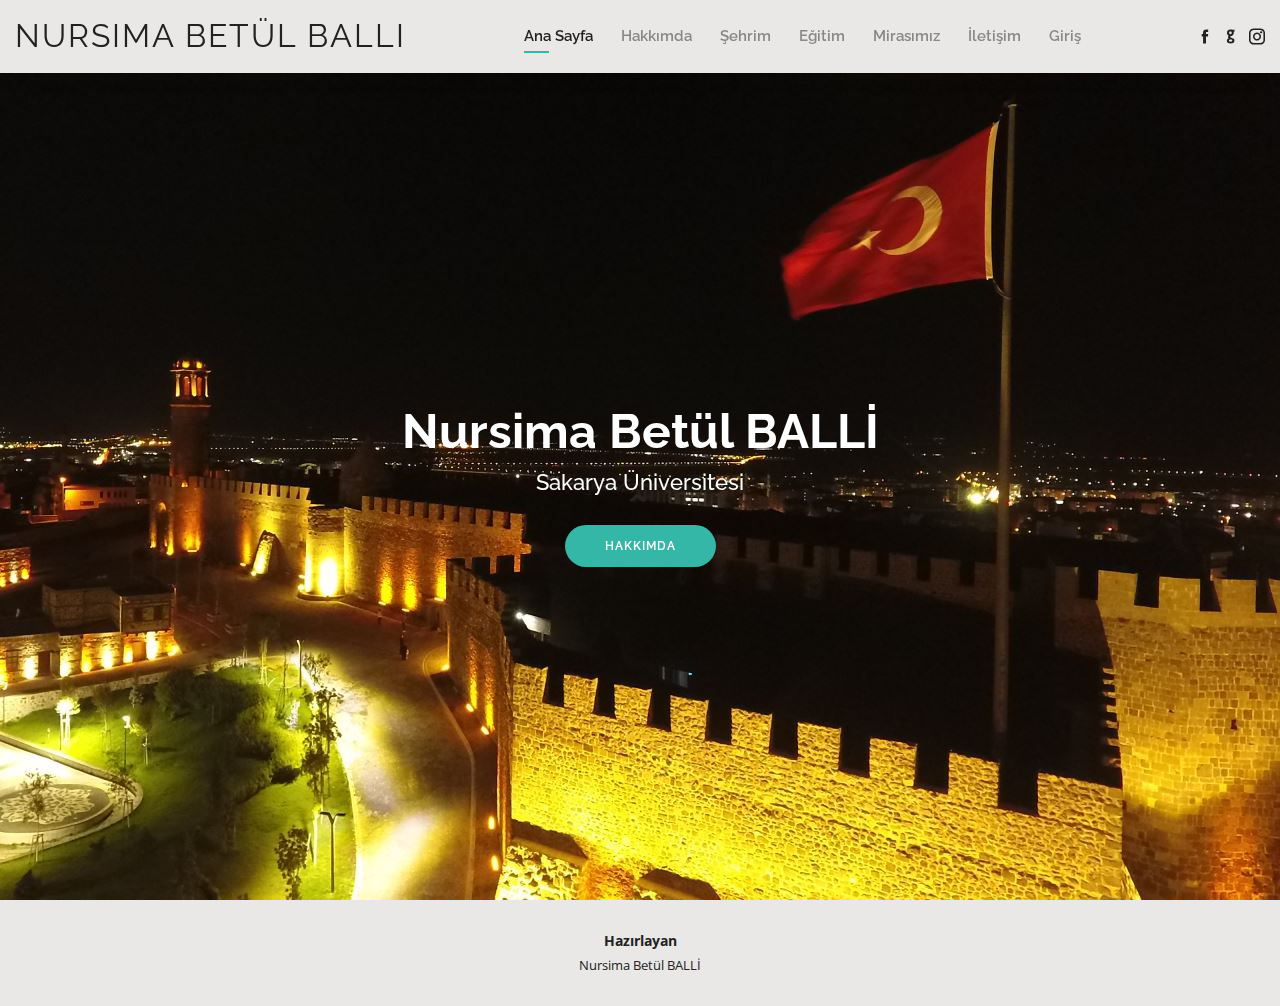
==== index.html @ e6009b27 "Add files via upload" ====
<!DOCTYPE html>
<html lang="en">

<head>
  <meta charset="utf-8">
  <meta content="width=device-width, initial-scale=1.0" name="viewport">

  <title>Nursima Betül Balli</title>
  <meta content="" name="description">
  <meta content="" name="keywords">




  <!-- Google Fonts -->
  <link href="https://fonts.googleapis.com/css?family=Open+Sans:300,300i,400,400i,600,600i,700,700i|Raleway:300,300i,400,400i,500,500i,600,600i,700,700i|Poppins:300,300i,400,400i,500,500i,600,600i,700,700i" rel="stylesheet">

  <!-- Vendor CSS Files -->
  <link href="vendor/bootstrap/css/bootstrap.min.css" rel="stylesheet">
  <link href="vendor/icofont/icofont.min.css" rel="stylesheet">
  <link href="vendor/owl.carousel/owl.carousel.min.css" rel="stylesheet">
  <link href="vendor/boxicons/css/boxicons.min.css" rel="stylesheet">
  <link href="vendor/venobox/venobox.css" rel="stylesheet">
  <link href="vendor/aos/aos.css" rel="stylesheet">

  <!-- Template Main CSS File -->
  <link href="css/style.css" rel="stylesheet">

</head>

<body>

  <!-- ======= Header ======= -->
  <header id="header" class="fixed-top">
    <div class="container-fluid d-flex justify-content-between align-items-center">

      <h1 class="logo"><a href="index.html">Nursima Betül Balli</a></h1>
      

      <nav class="nav-menu d-none d-lg-block">
        <ul>
          <li class="active"><a href="index.html">Ana Sayfa</a></li>
          <li><a href="#">Hakkımda</a></li>
          <li><a href="#">Şehrim</a></li>
          <li><a href="#">Eğitim</a></li>
          <li><a href="#">Mirasımız</a></li>
          <li><a href="#">İletişim </a></li>
          <li><a href="#">Giriş</a></li>
        </ul>
      </nav><!-- menu -->

      <div class="header-social-links">
    
        <a href="https://www.facebook.com/" class="facebook"><i class="icofont-facebook"></i></a>
        <a href="https://github.com/nursimaballi" class="github"><i class="icofont-github"></i></a>
        <a href="https://www.instagram.com/" class="instagram"> <i class="icofont-instagram"></i> </a>
        
      </div>

    </div>

  </header><!--  Header sonu -->

  
  <section id="hero" class="d-flex align-items-center">
    <div class="container d-flex flex-column align-items-center" data-aos="zoom-in" data-aos-delay="100">
      <h1 style="color: white;">Nursima Betül BALLİ</h1>
      <h2 style="color: white;">Sakarya Üniversitesi</h2>
      <a href="#" class="btn-about">Hakkımda</a>
    </div>
  </section>

  <!-- ======= Footer ======= -->
  <footer id="footer">
    <div class="container">
      <div class="copyright"> <strong><span>Hazırlayan</span></strong>
      </div>
      <div class="credits">
       Nursima Betül BALLİ</a>
      </div>
    </div>
  </footer><!--   Footer sonu -->

  <div id="preloader"></div>
  <a href="#" class="back-to-top"><i class="bx bx-up-arrow-alt"></i></a>

  <!-- Vendor JS -->
  <script src="vendor/jquery/jquery.min.js"></script>
  <script src="vendor/bootstrap/js/bootstrap.bundle.min.js"></script>
  <script src="vendor/jquery.easing/jquery.easing.min.js"></script>
  <script src="vendor/php-email-form/validate.js"></script>
  <script src="vendor/waypoints/jquery.waypoints.min.js"></script>
  <script src="vendor/counterup/counterup.min.js"></script>
  <script src="vendor/owl.carousel/owl.carousel.min.js"></script>
  <script src="vendor/isotope-layout/isotope.pkgd.min.js"></script>
  <script src="vendor/venobox/venobox.min.js"></script>
  <script src="vendor/aos/aos.js"></script>

  <!-- Template Main JS -->
  <script src="js/main.js"></script>

</body>

</html>
---- vendor/venobox/venobox.css ----
/* ------ venobox.css --------*/
.vbox-overlay *, .vbox-overlay *:before, .vbox-overlay *:after{
    -webkit-backface-visibility: hidden;
    -webkit-box-sizing:border-box;
    -moz-box-sizing:border-box;
    box-sizing:border-box;
}
.vbox-overlay * { 
    -webkit-backface-visibility: visible;
    backface-visibility: visible;
}
.vbox-overlay{
    display: -webkit-flex;
    display: flex;
    -webkit-flex-direction: column;
    flex-direction: column;
    -webkit-justify-content: center;
    justify-content: center;
    -webkit-align-items: center;
    align-items: center;
    position: fixed;
    left: 0;
    top: 0;
    bottom: 0;
    right: 0;
    z-index: 999999;
}

/* ----- navigation ----- */
.vbox-title{
    width: 100%;
    height: 40px;
    float: left;
    text-align: center;
    line-height: 28px;
    font-size: 12px;
    padding: 6px 50px;
    overflow: hidden;
    position: fixed;
    display: none;
    left: 0;
    z-index: 89;
}
.vbox-close{
    cursor: pointer;
    position: fixed;
    top: -1px;
    right: 0;
    width: 50px;
    height: 40px;
    padding: 6px;
    display: block;
    background-position:10px center;
    overflow: hidden;
    font-size: 24px;
    line-height: 1;
    text-align: center;
    z-index: 99;
}
.vbox-left{
    cursor: pointer;
    position: fixed;
    left: 0;
    height: 40px;
    overflow: hidden;
    line-height: 28px;
    font-size: 12px;
    z-index: 99;
    display: flex;
    align-items:center;
}
.vbox-num{
    display: inline-block;
    margin: 6px 0 6px 15px;
}
/* ----- Social share ----- */
.vbox-share{
    line-height: 28px;
    font-size: 12px;
    overflow: hidden;
    position: fixed;
    left: 0;
    z-index: 98;
    display: flex;
    align-items:center;
    justify-content: center;
    width: 100%;
    text-align: center;
}
.vbox-share svg{
    max-height: 28px;
    width: 28px;
    z-index: 10;
    margin-left: 12px;
    margin-top: 6px;
    margin-bottom: 6px;
    vertical-align: middle;
}


/* ----- navigation ARROWS ----- */
.vbox-next, .vbox-prev{
    position: fixed;
    top: 50%;
    margin-top: -15px;
    overflow: hidden;
    cursor: pointer;
    display: block;
    width: 45px;
    height: 45px;
    z-index: 99;
}
.vbox-next span, .vbox-prev span{
    position: relative;
    width: 20px;
    height: 20px;
    border: 2px solid transparent;
    border-top-color: #B6B6B6;
    border-right-color: #B6B6B6;
    text-indent: -100px;
    position: absolute;
    top: 8px;
    display: block;
}
.vbox-prev{
    left: 15px;
}
.vbox-next{
    right: 15px;
}
.vbox-prev span{
    left: 10px;
    -ms-transform: rotate(-135deg);
    -webkit-transform: rotate(-135deg);
    transform: rotate(-135deg);
}
.vbox-next span{
    -ms-transform: rotate(45deg);
    -webkit-transform: rotate(45deg);
    transform: rotate(45deg);
    right: 10px;
}
/* ------- inline window ------ */
.vbox-inline{
    width: 420px;
    height: 315px;
    height: 70vh;
    padding: 10px;
    background: #fff;
    margin: 0 auto;
    overflow: auto;
    text-align: left;
}
/* ------- Video & iFrames window ------ */
.venoframe{
    max-width: 100%;
    width: 100%;
    border: none;
    width: 100%;
    height: 260px;
    height: 70vh;
}
.venoframe.vbvid{
    height: 260px;
}
@media (min-width: 768px) {
    .venoframe, .vbox-inline{
        width: 90%;
        height: 360px;
        height: 70vh;
    }
    .venoframe.vbvid{
        width: 640px;
        height: 360px;
    }
}
@media (min-width: 992px) {
    .venoframe, .vbox-inline{
        max-width: 1200px;
        width: 80%;
        height: 540px;
        height: 70vh;
    }
    .venoframe.vbvid{
        width: 960px;
        height: 540px;
    }
}
/* 
Please do NOT edit this part! 
or at least read this note: http://i.imgur.com/7C0ws9e.gif
*/
.vbox-open{
    overflow: hidden;
}
.vbox-container{
    position: absolute;
    left: 0;
    right: 0;
    top: 0;
    bottom: 0;
    overflow-x: hidden;
    overflow-y: scroll;
    overflow-scrolling: touch;
    -webkit-overflow-scrolling: touch;
    z-index: 20;
    max-height: 100%;

}

.vbox-content{
    text-align: center;
    float: left;
    width: 100%;
    position: relative;
    overflow: hidden;
    padding: 20px 4%;
}
.vbox-container img{
    max-width: 100%;
    height: auto;
}
.vbox-figlio{
    box-shadow: 0 0 12px rgba(0,0,0,0.19), 0 6px 6px rgba(0,0,0,0.23);
    max-width: 100%;
    text-align: initial;
}
img.vbox-figlio{
    -webkit-user-select: none;
-khtml-user-select: none;
-moz-user-select: none;
-o-user-select: none;
user-select: none;
}
.vbox-content.swipe-left{
    margin-left: -200px !important;
}
.vbox-content.swipe-right{
    margin-left: 200px !important;
}
.vbox-animated{
    webkit-transition: margin 300ms ease-out;
    transition: margin 300ms ease-out;
}

/* ---------- preloader ----------
 * SPINKIT 
 * http://tobiasahlin.com/spinkit/
-------------------------------- */
.sk-double-bounce,.sk-rotating-plane{width:40px;height:40px;margin:40px auto}.sk-rotating-plane{background-color:#333;-webkit-animation:sk-rotatePlane 1.2s infinite ease-in-out;animation:sk-rotatePlane 1.2s infinite ease-in-out}@-webkit-keyframes sk-rotatePlane{0%{-webkit-transform:perspective(120px) rotateX(0) rotateY(0);transform:perspective(120px) rotateX(0) rotateY(0)}50%{-webkit-transform:perspective(120px) rotateX(-180.1deg) rotateY(0);transform:perspective(120px) rotateX(-180.1deg) rotateY(0)}100%{-webkit-transform:perspective(120px) rotateX(-180deg) rotateY(-179.9deg);transform:perspective(120px) rotateX(-180deg) rotateY(-179.9deg)}}@keyframes sk-rotatePlane{0%{-webkit-transform:perspective(120px) rotateX(0) rotateY(0);transform:perspective(120px) rotateX(0) rotateY(0)}50%{-webkit-transform:perspective(120px) rotateX(-180.1deg) rotateY(0);transform:perspective(120px) rotateX(-180.1deg) rotateY(0)}100%{-webkit-transform:perspective(120px) rotateX(-180deg) rotateY(-179.9deg);transform:perspective(120px) rotateX(-180deg) rotateY(-179.9deg)}}.sk-double-bounce{position:relative}.sk-double-bounce .sk-child{width:100%;height:100%;border-radius:50%;background-color:#333;opacity:.6;position:absolute;top:0;left:0;-webkit-animation:sk-doubleBounce 2s infinite ease-in-out;animation:sk-doubleBounce 2s infinite ease-in-out}.sk-chasing-dots .sk-child,.sk-spinner-pulse,.sk-three-bounce .sk-child{background-color:#333;border-radius:100%}.sk-double-bounce .sk-double-bounce2{-webkit-animation-delay:-1s;animation-delay:-1s}@-webkit-keyframes sk-doubleBounce{0%,100%{-webkit-transform:scale(0);transform:scale(0)}50%{-webkit-transform:scale(1);transform:scale(1)}}@keyframes sk-doubleBounce{0%,100%{-webkit-transform:scale(0);transform:scale(0)}50%{-webkit-transform:scale(1);transform:scale(1)}}.sk-wave{margin:40px auto;width:50px;height:40px;text-align:center;font-size:10px}.sk-wave .sk-rect{background-color:#333;height:100%;width:6px;display:inline-block;-webkit-animation:sk-waveStretchDelay 1.2s infinite ease-in-out;animation:sk-waveStretchDelay 1.2s infinite ease-in-out}.sk-wave .sk-rect1{-webkit-animation-delay:-1.2s;animation-delay:-1.2s}.sk-wave .sk-rect2{-webkit-animation-delay:-1.1s;animation-delay:-1.1s}.sk-wave .sk-rect3{-webkit-animation-delay:-1s;animation-delay:-1s}.sk-wave .sk-rect4{-webkit-animation-delay:-.9s;animation-delay:-.9s}.sk-wave .sk-rect5{-webkit-animation-delay:-.8s;animation-delay:-.8s}@-webkit-keyframes sk-waveStretchDelay{0%,100%,40%{-webkit-transform:scaleY(.4);transform:scaleY(.4)}20%{-webkit-transform:scaleY(1);transform:scaleY(1)}}@keyframes sk-waveStretchDelay{0%,100%,40%{-webkit-transform:scaleY(.4);transform:scaleY(.4)}20%{-webkit-transform:scaleY(1);transform:scaleY(1)}}.sk-wandering-cubes{margin:40px auto;width:40px;height:40px;position:relative}.sk-wandering-cubes .sk-cube{background-color:#333;width:10px;height:10px;position:absolute;top:0;left:0;-webkit-animation:sk-wanderingCube 1.8s ease-in-out -1.8s infinite both;animation:sk-wanderingCube 1.8s ease-in-out -1.8s infinite both}.sk-chasing-dots,.sk-spinner-pulse{width:40px;height:40px;margin:40px auto}.sk-wandering-cubes .sk-cube2{-webkit-animation-delay:-.9s;animation-delay:-.9s}@-webkit-keyframes sk-wanderingCube{0%{-webkit-transform:rotate(0);transform:rotate(0)}25%{-webkit-transform:translateX(30px) rotate(-90deg) scale(.5);transform:translateX(30px) rotate(-90deg) scale(.5)}50%{-webkit-transform:translateX(30px) translateY(30px) rotate(-179deg);transform:translateX(30px) translateY(30px) rotate(-179deg)}50.1%{-webkit-transform:translateX(30px) translateY(30px) rotate(-180deg);transform:translateX(30px) translateY(30px) rotate(-180deg)}75%{-webkit-transform:translateX(0) translateY(30px) rotate(-270deg) scale(.5);transform:translateX(0) translateY(30px) rotate(-270deg) scale(.5)}100%{-webkit-transform:rotate(-360deg);transform:rotate(-360deg)}}@keyframes sk-wanderingCube{0%{-webkit-transform:rotate(0);transform:rotate(0)}25%{-webkit-transform:translateX(30px) rotate(-90deg) scale(.5);transform:translateX(30px) rotate(-90deg) scale(.5)}50%{-webkit-transform:translateX(30px) translateY(30px) rotate(-179deg);transform:translateX(30px) translateY(30px) rotate(-179deg)}50.1%{-webkit-transform:translateX(30px) translateY(30px) rotate(-180deg);transform:translateX(30px) translateY(30px) rotate(-180deg)}75%{-webkit-transform:translateX(0) translateY(30px) rotate(-270deg) scale(.5);transform:translateX(0) translateY(30px) rotate(-270deg) scale(.5)}100%{-webkit-transform:rotate(-360deg);transform:rotate(-360deg)}}.sk-spinner-pulse{-webkit-animation:sk-pulseScaleOut 1s infinite ease-in-out;animation:sk-pulseScaleOut 1s infinite ease-in-out}@-webkit-keyframes sk-pulseScaleOut{0%{-webkit-transform:scale(0);transform:scale(0)}100%{-webkit-transform:scale(1);transform:scale(1);opacity:0}}@keyframes sk-pulseScaleOut{0%{-webkit-transform:scale(0);transform:scale(0)}100%{-webkit-transform:scale(1);transform:scale(1);opacity:0}}.sk-chasing-dots{position:relative;text-align:center;-webkit-animation:sk-chasingDotsRotate 2s infinite linear;animation:sk-chasingDotsRotate 2s infinite linear}.sk-chasing-dots .sk-child{width:60%;height:60%;display:inline-block;position:absolute;top:0;-webkit-animation:sk-chasingDotsBounce 2s infinite ease-in-out;animation:sk-chasingDotsBounce 2s infinite ease-in-out}.sk-chasing-dots .sk-dot2{top:auto;bottom:0;-webkit-animation-delay:-1s;animation-delay:-1s}@-webkit-keyframes sk-chasingDotsRotate{100%{-webkit-transform:rotate(360deg);transform:rotate(360deg)}}@keyframes sk-chasingDotsRotate{100%{-webkit-transform:rotate(360deg);transform:rotate(360deg)}}@-webkit-keyframes sk-chasingDotsBounce{0%,100%{-webkit-transform:scale(0);transform:scale(0)}50%{-webkit-transform:scale(1);transform:scale(1)}}@keyframes sk-chasingDotsBounce{0%,100%{-webkit-transform:scale(0);transform:scale(0)}50%{-webkit-transform:scale(1);transform:scale(1)}}.sk-three-bounce{margin:40px auto;width:80px;text-align:center}.sk-three-bounce .sk-child{width:20px;height:20px;display:inline-block;-webkit-animation:sk-three-bounce 1.4s ease-in-out 0s infinite both;animation:sk-three-bounce 1.4s ease-in-out 0s infinite both}.sk-circle .sk-child:before,.sk-fading-circle .sk-circle:before{display:block;border-radius:100%;content:'';background-color:#333}.sk-three-bounce .sk-bounce1{-webkit-animation-delay:-.32s;animation-delay:-.32s}.sk-three-bounce .sk-bounce2{-webkit-animation-delay:-.16s;animation-delay:-.16s}@-webkit-keyframes sk-three-bounce{0%,100%,80%{-webkit-transform:scale(0);transform:scale(0)}40%{-webkit-transform:scale(1);transform:scale(1)}}@keyframes sk-three-bounce{0%,100%,80%{-webkit-transform:scale(0);transform:scale(0)}40%{-webkit-transform:scale(1);transform:scale(1)}}.sk-circle{margin:40px auto;width:40px;height:40px;position:relative}.sk-circle .sk-child{width:100%;height:100%;position:absolute;left:0;top:0}.sk-circle .sk-child:before{margin:0 auto;width:15%;height:15%;-webkit-animation:sk-circleBounceDelay 1.2s infinite ease-in-out both;animation:sk-circleBounceDelay 1.2s infinite ease-in-out both}.sk-circle .sk-circle2{-webkit-transform:rotate(30deg);-ms-transform:rotate(30deg);transform:rotate(30deg)}.sk-circle .sk-circle3{-webkit-transform:rotate(60deg);-ms-transform:rotate(60deg);transform:rotate(60deg)}.sk-circle .sk-circle4{-webkit-transform:rotate(90deg);-ms-transform:rotate(90deg);transform:rotate(90deg)}.sk-circle .sk-circle5{-webkit-transform:rotate(120deg);-ms-transform:rotate(120deg);transform:rotate(120deg)}.sk-circle .sk-circle6{-webkit-transform:rotate(150deg);-ms-transform:rotate(150deg);transform:rotate(150deg)}.sk-circle .sk-circle7{-webkit-transform:rotate(180deg);-ms-transform:rotate(180deg);transform:rotate(180deg)}.sk-circle .sk-circle8{-webkit-transform:rotate(210deg);-ms-transform:rotate(210deg);transform:rotate(210deg)}.sk-circle .sk-circle9{-webkit-transform:rotate(240deg);-ms-transform:rotate(240deg);transform:rotate(240deg)}.sk-circle .sk-circle10{-webkit-transform:rotate(270deg);-ms-transform:rotate(270deg);transform:rotate(270deg)}.sk-circle .sk-circle11{-webkit-transform:rotate(300deg);-ms-transform:rotate(300deg);transform:rotate(300deg)}.sk-circle .sk-circle12{-webkit-transform:rotate(330deg);-ms-transform:rotate(330deg);transform:rotate(330deg)}.sk-circle .sk-circle2:before{-webkit-animation-delay:-1.1s;animation-delay:-1.1s}.sk-circle .sk-circle3:before{-webkit-animation-delay:-1s;animation-delay:-1s}.sk-circle .sk-circle4:before{-webkit-animation-delay:-.9s;animation-delay:-.9s}.sk-circle .sk-circle5:before{-webkit-animation-delay:-.8s;animation-delay:-.8s}.sk-circle .sk-circle6:before{-webkit-animation-delay:-.7s;animation-delay:-.7s}.sk-circle .sk-circle7:before{-webkit-animation-delay:-.6s;animation-delay:-.6s}.sk-circle .sk-circle8:before{-webkit-animation-delay:-.5s;animation-delay:-.5s}.sk-circle .sk-circle9:before{-webkit-animation-delay:-.4s;animation-delay:-.4s}.sk-circle .sk-circle10:before{-webkit-animation-delay:-.3s;animation-delay:-.3s}.sk-circle .sk-circle11:before{-webkit-animation-delay:-.2s;animation-delay:-.2s}.sk-circle .sk-circle12:before{-webkit-animation-delay:-.1s;animation-delay:-.1s}@-webkit-keyframes sk-circleBounceDelay{0%,100%,80%{-webkit-transform:scale(0);transform:scale(0)}40%{-webkit-transform:scale(1);transform:scale(1)}}@keyframes sk-circleBounceDelay{0%,100%,80%{-webkit-transform:scale(0);transform:scale(0)}40%{-webkit-transform:scale(1);transform:scale(1)}}.sk-cube-grid{width:40px;height:40px;margin:40px auto}.sk-cube-grid .sk-cube{width:33.33%;height:33.33%;background-color:#333;float:left;-webkit-animation:sk-cubeGridScaleDelay 1.3s infinite ease-in-out;animation:sk-cubeGridScaleDelay 1.3s infinite ease-in-out}.sk-cube-grid .sk-cube1{-webkit-animation-delay:.2s;animation-delay:.2s}.sk-cube-grid .sk-cube2{-webkit-animation-delay:.3s;animation-delay:.3s}.sk-cube-grid .sk-cube3{-webkit-animation-delay:.4s;animation-delay:.4s}.sk-cube-grid .sk-cube4{-webkit-animation-delay:.1s;animation-delay:.1s}.sk-cube-grid .sk-cube5{-webkit-animation-delay:.2s;animation-delay:.2s}.sk-cube-grid .sk-cube6{-webkit-animation-delay:.3s;animation-delay:.3s}.sk-cube-grid .sk-cube7{-webkit-animation-delay:0ms;animation-delay:0ms}.sk-cube-grid .sk-cube8{-webkit-animation-delay:.1s;animation-delay:.1s}.sk-cube-grid .sk-cube9{-webkit-animation-delay:.2s;animation-delay:.2s}@-webkit-keyframes sk-cubeGridScaleDelay{0%,100%,70%{-webkit-transform:scale3D(1,1,1);transform:scale3D(1,1,1)}35%{-webkit-transform:scale3D(0,0,1);transform:scale3D(0,0,1)}}@keyframes sk-cubeGridScaleDelay{0%,100%,70%{-webkit-transform:scale3D(1,1,1);transform:scale3D(1,1,1)}35%{-webkit-transform:scale3D(0,0,1);transform:scale3D(0,0,1)}}.sk-fading-circle{margin:40px auto;width:40px;height:40px;position:relative}.sk-fading-circle .sk-circle{width:100%;height:100%;position:absolute;left:0;top:0}.sk-fading-circle .sk-circle:before{margin:0 auto;width:15%;height:15%;-webkit-animation:sk-circleFadeDelay 1.2s infinite ease-in-out both;animation:sk-circleFadeDelay 1.2s infinite ease-in-out both}.sk-fading-circle .sk-circle2{-webkit-transform:rotate(30deg);-ms-transform:rotate(30deg);transform:rotate(30deg)}.sk-fading-circle .sk-circle3{-webkit-transform:rotate(60deg);-ms-transform:rotate(60deg);transform:rotate(60deg)}.sk-fading-circle .sk-circle4{-webkit-transform:rotate(90deg);-ms-transform:rotate(90deg);transform:rotate(90deg)}.sk-fading-circle .sk-circle5{-webkit-transform:rotate(120deg);-ms-transform:rotate(120deg);transform:rotate(120deg)}.sk-fading-circle .sk-circle6{-webkit-transform:rotate(150deg);-ms-transform:rotate(150deg);transform:rotate(150deg)}.sk-fading-circle .sk-circle7{-webkit-transform:rotate(180deg);-ms-transform:rotate(180deg);transform:rotate(180deg)}.sk-fading-circle .sk-circle8{-webkit-transform:rotate(210deg);-ms-transform:rotate(210deg);transform:rotate(210deg)}.sk-fading-circle .sk-circle9{-webkit-transform:rotate(240deg);-ms-transform:rotate(240deg);transform:rotate(240deg)}.sk-fading-circle .sk-circle10{-webkit-transform:rotate(270deg);-ms-transform:rotate(270deg);transform:rotate(270deg)}.sk-fading-circle .sk-circle11{-webkit-transform:rotate(300deg);-ms-transform:rotate(300deg);transform:rotate(300deg)}.sk-fading-circle .sk-circle12{-webkit-transform:rotate(330deg);-ms-transform:rotate(330deg);transform:rotate(330deg)}.sk-fading-circle .sk-circle2:before{-webkit-animation-delay:-1.1s;animation-delay:-1.1s}.sk-fading-circle .sk-circle3:before{-webkit-animation-delay:-1s;animation-delay:-1s}.sk-fading-circle .sk-circle4:before{-webkit-animation-delay:-.9s;animation-delay:-.9s}.sk-fading-circle .sk-circle5:before{-webkit-animation-delay:-.8s;animation-delay:-.8s}.sk-fading-circle .sk-circle6:before{-webkit-animation-delay:-.7s;animation-delay:-.7s}.sk-fading-circle .sk-circle7:before{-webkit-animation-delay:-.6s;animation-delay:-.6s}.sk-fading-circle .sk-circle8:before{-webkit-animation-delay:-.5s;animation-delay:-.5s}.sk-fading-circle .sk-circle9:before{-webkit-animation-delay:-.4s;animation-delay:-.4s}.sk-fading-circle .sk-circle10:before{-webkit-animation-delay:-.3s;animation-delay:-.3s}.sk-fading-circle .sk-circle11:before{-webkit-animation-delay:-.2s;animation-delay:-.2s}.sk-fading-circle .sk-circle12:before{-webkit-animation-delay:-.1s;animation-delay:-.1s}@-webkit-keyframes sk-circleFadeDelay{0%,100%,39%{opacity:0}40%{opacity:1}}@keyframes sk-circleFadeDelay{0%,100%,39%{opacity:0}40%{opacity:1}}.sk-folding-cube{margin:40px auto;width:40px;height:40px;position:relative;-webkit-transform:rotateZ(45deg);transform:rotateZ(45deg)}.sk-folding-cube .sk-cube{float:left;width:50%;height:50%;position:relative;-webkit-transform:scale(1.1);-ms-transform:scale(1.1);transform:scale(1.1)}.sk-folding-cube .sk-cube:before{content:'';position:absolute;top:0;left:0;width:100%;height:100%;background-color:#333;-webkit-animation:sk-foldCubeAngle 2.4s infinite linear both;animation:sk-foldCubeAngle 2.4s infinite linear both;-webkit-transform-origin:100% 100%;-ms-transform-origin:100% 100%;transform-origin:100% 100%}.sk-folding-cube .sk-cube2{-webkit-transform:scale(1.1) rotateZ(90deg);transform:scale(1.1) rotateZ(90deg)}.sk-folding-cube .sk-cube3{-webkit-transform:scale(1.1) rotateZ(180deg);transform:scale(1.1) rotateZ(180deg)}.sk-folding-cube .sk-cube4{-webkit-transform:scale(1.1) rotateZ(270deg);transform:scale(1.1) rotateZ(270deg)}.sk-folding-cube .sk-cube2:before{-webkit-animation-delay:.3s;animation-delay:.3s}.sk-folding-cube .sk-cube3:before{-webkit-animation-delay:.6s;animation-delay:.6s}.sk-folding-cube .sk-cube4:before{-webkit-animation-delay:.9s;animation-delay:.9s}@-webkit-keyframes sk-foldCubeAngle{0%,10%{-webkit-transform:perspective(140px) rotateX(-180deg);transform:perspective(140px) rotateX(-180deg);opacity:0}25%,75%{-webkit-transform:perspective(140px) rotateX(0);transform:perspective(140px) rotateX(0);opacity:1}100%,90%{-webkit-transform:perspective(140px) rotateY(180deg);transform:perspective(140px) rotateY(180deg);opacity:0}}@keyframes sk-foldCubeAngle{0%,10%{-webkit-transform:perspective(140px) rotateX(-180deg);transform:perspective(140px) rotateX(-180deg);opacity:0}25%,75%{-webkit-transform:perspective(140px) rotateX(0);transform:perspective(140px) rotateX(0);opacity:1}100%,90%{-webkit-transform:perspective(140px) rotateY(180deg);transform:perspective(140px) rotateY(180deg);opacity:0}}
---- css/style.css ----
body {
  font-family: "Open Sans", sans-serif;
  color: #444444;
}

a {
  color: #34b7a7;
}

a:hover {
  color: #51cdbe;
  text-decoration: none;
}

h1, h2, h3, h4, h5, h6 {
  font-family: "Raleway", sans-serif;
}

#main {
  margin-top: 50px;
}

@media (max-width: 992px) {
  #main {
    margin-top: 30px;
  }
}


#preloader {
  position: fixed;
  top: 0;
  left: 0;
  right: 0;
  bottom: 0;
  z-index: 9999;
  overflow: hidden;
  background: #fff;
}

#preloader:before {
  content: "";
  position: fixed;
  top: calc(50% - 30px);
  left: calc(50% - 30px);
  border: 6px solid #34b7a7;
  border-top-color: #dcf5f2;
  border-radius: 50%;
  width: 60px;
  height: 60px;
  -webkit-animation: animate-preloader 1s linear infinite;
  animation: animate-preloader 1s linear infinite;
}

@-webkit-keyframes animate-preloader {
  0% {
    transform: rotate(0deg);
  }
  100% {
    transform: rotate(360deg);
  }
}

@keyframes animate-preloader {
  0% {
    transform: rotate(0deg);
  }
  100% {
    transform: rotate(360deg);
  }
}


.back-to-top {
  position: fixed;
  display: none;
  right: 15px;
  bottom: 15px;
  z-index: 99999;
}

.back-to-top i {
  display: flex;
  align-items: center;
  justify-content: center;
  font-size: 24px;
  width: 40px;
  height: 40px;
  border-radius: 50px;
  background: #34b7a7;
  color: #fff;
  transition: all 0.4s;
}

.back-to-top i:hover {
  background: #3dc8b7;
  color: #fff;
}


#header {
  background: #e9e8e6;
  box-shadow: 0px 0px 25px 0 rgba(0, 0, 0, 0.08);
  z-index: 997;
  padding: 15px 0;
}

#header .logo {
  font-size: 32px;
  margin: 0;
  padding: 0;
  line-height: 1;
  font-weight: 400;
  letter-spacing: 2px;
  text-transform: uppercase;
}

#header .logo a {
  color: #222222;
}

#header .logo img {
  max-height: 40px;
}

@media (max-width: 992px) {
  #header .logo {
    font-size: 28px;
  }
}



.nav-menu ul {
  margin: 0;
  padding: 0;
  list-style: none;
}

.nav-menu > ul {
  display: flex;
}

.nav-menu > ul > li {
  position: relative;
  white-space: nowrap;
  padding: 10px 0 10px 28px;
}

.nav-menu a {
  display: block;
  position: relative;
  color: #888888;
  transition: 0.3s;
  font-size: 15px;
  font-family: "Raleway", sans-serif;
  font-weight: 600;
}

.nav-menu > ul > li > a:before {
  content: "";
  position: absolute;
  width: 0;
  height: 2px;
  bottom: -5px;
  left: 0;
  background-color: #34b7a7;
  visibility: hidden;
  width: 0px;
  transition: all 0.3s ease-in-out 0s;
}

.nav-menu a:hover:before, .nav-menu li:hover > a:before, .nav-menu .active > a:before {
  visibility: visible;
  width: 25px;
}

.nav-menu a:hover, .nav-menu .active > a, .nav-menu li:hover > a {
  color: #222222;
}

.nav-menu .drop-down ul {
  display: block;
  position: absolute;
  left: 28px;
  top: calc(100% + 30px);
  z-index: 99;
  opacity: 0;
  visibility: hidden;
  padding: 10px 0;
  background: #fff;
  box-shadow: 0px 0px 30px rgba(127, 137, 161, 0.25);
  transition: 0.3s;
}

.nav-menu .drop-down:hover > ul {
  opacity: 1;
  top: 100%;
  visibility: visible;
}

.nav-menu .drop-down li {
  min-width: 180px;
  position: relative;
}

.nav-menu .drop-down ul a {
  padding: 10px 20px;
  font-size: 14px;
  font-weight: 500;
  text-transform: none;
  color: #222222;
}

.nav-menu .drop-down ul a:hover, .nav-menu .drop-down ul .active > a, .nav-menu .drop-down ul li:hover > a {
  color: #34b7a7;
}

.nav-menu .drop-down > a:after {
  content: "\ea99";
  font-family: IcoFont;
  padding-left: 5px;
}

.nav-menu .drop-down .drop-down ul {
  top: 0;
  left: calc(100% - 30px);
}

.nav-menu .drop-down .drop-down:hover > ul {
  opacity: 1;
  top: 0;
  left: 100%;
}

.nav-menu .drop-down .drop-down > a {
  padding-right: 35px;
}

.nav-menu .drop-down .drop-down > a:after {
  content: "\eaa0";
  font-family: IcoFont;
  position: absolute;
  right: 15px;
}

@media (max-width: 1366px) {
  .nav-menu .drop-down .drop-down ul {
    left: -90%;
  }
  .nav-menu .drop-down .drop-down:hover > ul {
    left: -100%;
  }
  .nav-menu .drop-down .drop-down > a:after {
    content: "\ea9d";
  }
}


.mobile-nav-toggle {
  position: fixed;
  right: 15px;
  top: 17px;
  z-index: 9998;
  border: 0;
  background: none;
  font-size: 24px;
  transition: all 0.4s;
  outline: none !important;
  line-height: 1;
  cursor: pointer;
  text-align: right;
}

.mobile-nav-toggle i {
  color: #34b7a7;
}

.mobile-nav {
  position: fixed;
  top: 55px;
  right: 15px;
  bottom: 15px;
  left: 15px;
  z-index: 9999;
  overflow-y: auto;
  background: #fff;
  transition: ease-in-out 0.2s;
  opacity: 0;
  visibility: hidden;
  border-radius: 10px;
  padding: 10px 0;
}

.mobile-nav * {
  margin: 0;
  padding: 0;
  list-style: none;
}

.mobile-nav a {
  display: block;
  position: relative;
  color: #222222;
  padding: 10px 20px;
  font-weight: 500;
  outline: none;
}

.mobile-nav a:hover, .mobile-nav .active > a, .mobile-nav li:hover > a {
  color: #34b7a7;
  text-decoration: none;
}

.mobile-nav .drop-down > a:after {
  content: "\ea99";
  font-family: IcoFont;
  padding-left: 10px;
  position: absolute;
  right: 15px;
}

.mobile-nav .active.drop-down > a:after {
  content: "\eaa1";
}

.mobile-nav .drop-down > a {
  padding-right: 35px;
}

.mobile-nav .drop-down ul {
  display: none;
  overflow: hidden;
}

.mobile-nav .drop-down li {
  padding-left: 20px;
}

.mobile-nav-overly {
  width: 100%;
  height: 100%;
  z-index: 9997;
  top: 0;
  left: 0;
  position: fixed;
  background: rgba(9, 9, 9, 0.6);
  overflow: hidden;
  display: none;
  transition: ease-in-out 0.2s;
}

.mobile-nav-active {
  overflow: hidden;
}

.mobile-nav-active .mobile-nav {
  opacity: 1;
  visibility: visible;
}

.mobile-nav-active .mobile-nav-toggle i {
  color: #fff;
}


.header-social-links {
  padding-left: 20px;
}

.header-social-links a {
  color: #222222;
  padding-left: 6px;
  display: inline-block;
  line-height: 1px;
  transition: 0.3s;
  font-size: 16px;
}

.header-social-links a:hover {
  color: #34b7a7;
}

@media (max-width: 992px) {
  .header-social-links {
    padding: 0 48px 0 0;
  }
}


#hero {
  width: 100%;
  height: 100vh;
  background: url("../resimler/arkaplan.jpg") top right;
  background-size: cover;
}

#hero .container {
  padding-top: 70px;
  position: relative;
}

@media (max-width: 992px) {
  #hero .container {
    padding-top: 58px;
  }
}

#hero h1 {
  margin: 0;
  font-size: 48px;
  font-weight: 700;
  line-height: 56px;
  color: #222222;
}

#hero h2 {
  color: #6f6f6f;
  margin: 10px 0 0 0;
  font-size: 22px;
}

#hero .btn-about {
  font-family: "Raleway", sans-serif;
  text-transform: uppercase;
  font-weight: 600;
  font-size: 12px;
  letter-spacing: 1px;
  display: inline-block;
  padding: 12px 40px;
  border-radius: 50px;
  transition: 0.5s;
  margin-top: 30px;
  color: #fff;
  background: #34b7a7;
}

#hero .btn-about:hover {
  background: #3dc8b7;
}

@media (min-width: 1024px) {
  #hero {
    background-attachment: fixed;
  }
}

@media (max-width: 992px) {
  #hero:before {
    content: "";
    background: rgba(255, 255, 255, 0.8);
    position: absolute;
    bottom: 0;
    top: 0;
    left: 0;
    right: 0;
  }
  #hero h1 {
    font-size: 28px;
    line-height: 36px;
  }
  #hero h2 {
    font-size: 18px;
    line-height: 24px;
  }
}


section {
  padding: 60px 0;
}

.section-bg {
  background-color: #e7f8f6;
}

.section-title {
  text-align: center;
  padding-bottom: 30px;
}

.section-title h2 {
  font-size: 32px;
  font-weight: bold;
  text-transform: uppercase;
  margin-bottom: 20px;
  padding-bottom: 20px;
  position: relative;
}

.section-title h2::after {
  content: '';
  position: absolute;
  display: block;
  width: 50px;
  height: 3px;
  background: #34b7a7;
  bottom: 0;
  left: calc(50% - 25px);
}

.section-title p {
  margin-bottom: 0;
}


.cta {
  background: linear-gradient(rgba(0, 0, 0, 0.6), rgba(0, 0, 0, 0.6)), url("../img/bg-1.jpg") fixed center center;
  background-size: cover;
  padding: 80px 0;
}

.cta h3 {
  color: #fff;
  font-size: 28px;
  font-weight: 700;
}

.cta p {
  color: #fff;
}

.cta .cta-btn {
  font-family: "Raleway", sans-serif;
  text-transform: uppercase;
  font-weight: 500;
  font-size: 16px;
  letter-spacing: 1px;
  display: inline-block;
  padding: 8px 20px;
  border-radius: 2px;
  transition: 0.5s;
  margin: 10px;
  border: 2px solid #fff;
  color: #fff;
}

.cta .cta-btn:hover {
  background: #34b7a7;
  border: 2px solid #34b7a7;
}

@media (max-width: 1024px) {
  .cta {
    background-attachment: scroll;
  }
}

@media (min-width: 769px) {
  .cta .cta-btn-container {
    display: flex;
    align-items: center;
    justify-content: flex-end;
  }
}


.about .content h3 {
  font-weight: 700;
  font-size: 26px;
  color: #555555;
}

.about .content ul {
  list-style: none;
  padding: 0;
}

.about .content ul li {
  padding-bottom: 10px;
}

.about .content ul i {
  font-size: 20px;
  padding-right: 2px;
  color: #34b7a7;
}

.about .content p:last-child {
  margin-bottom: 0;
}


.skills .progress {
  height: 50px;
  display: block;
  background: none;
}

.skills .progress .skill {
  padding: 10px 0;
  margin: 0 0 6px 0;
  text-transform: uppercase;
  display: block;
  font-weight: 600;
  font-family: "Poppins", sans-serif;
  color: #222222;
}

.skills .progress .skill .val {
  float: right;
  font-style: normal;
}

.skills .progress-bar-wrap {
  background: #f3f3f3;
}

.skills .progress-bar {
  width: 1px;
  height: 10px;
  transition: .9s;
  background-color: #34b7a7;
}


.facts .counters span {
  font-size: 48px;
  display: block;
  color: #34b7a7;
}

.facts .counters p {
  padding: 0;
  margin: 0 0 20px 0;
  font-family: "Raleway", sans-serif;
  font-size: 14px;
}




.resume .resume-title {
  font-size: 26px;
  font-weight: 400;
  margin-top: 20px;
  margin-bottom: 20px;
  color: #222222;
}

.resume .resume-item {
  padding: 0 0 20px 20px;
  margin-top: -2px;
  border-left: 2px solid #34b7a7;
  position: relative;
}

.resume .resume-item h4 {
  line-height: 18px;
  font-size: 18px;
  font-weight: 600;
  font-family: "Poppins", sans-serif;
  color: #1d685f;
  margin-bottom: 10px;
}

.resume .resume-item h5 {
  font-size: 16px;
  background: #effbf9;
  padding: 5px 15px;
  display: inline-block;
  font-weight: 600;
  margin-bottom: 10px;
  color: #34b7a7;
}

.resume .resume-item ul {
  padding-left: 20px;
}

.resume .resume-item ul li {
  padding-bottom: 10px;
}

.resume .resume-item:last-child {
  padding-bottom: 0;
}

.resume .resume-item::before {
  content: "";
  position: absolute;
  width: 16px;
  height: 16px;
  border-radius: 50px;
  left: -9px;
  top: 0;
  background: #fff;
  border: 2px solid #34b7a7;
}

/*--------------------------------------------------------------
# Daily Routin= services
--------------------------------------------------------------*/
.services .icon-box {
  text-align: center;
  padding: 70px 20px 80px 20px;
  transition: all ease-in-out 0.3s;
  background: #fff;
  box-shadow: 0px 0 35px 0 rgba(0, 0, 0, 0.08);
}

.services .icon-box .icon {
  margin: 0 auto;
  width: 100px;
  height: 100px;
  display: flex;
  align-items: center;
  justify-content: center;
  transition: ease-in-out 0.3s;
  position: relative;
}

.services .icon-box .icon i {
  font-size: 36px;
  transition: 0.5s;
  position: relative;
}

.services .icon-box .icon svg {
  position: absolute;
  top: 0;
  left: 0;
}

.services .icon-box .icon svg path {
  transition: 0.5s;
  fill: #f5f5f5;
}

.services .icon-box h4 {
  font-weight: 600;
  margin: 10px 0 15px 0;
  font-size: 22px;
}

.services .icon-box h4 a {
  color: #222222;
  transition: ease-in-out 0.3s;
}

.services .icon-box p {
  line-height: 24px;
  font-size: 14px;
  margin-bottom: 0;
}

.services .iconbox-blue i {
  color: #47aeff;
}

.services .iconbox-blue:hover .icon i {
  color: #fff;
}

.services .iconbox-blue:hover .icon path {
  fill: #47aeff;
}

.services .iconbox-orange i {
  color: #ffa76e;
}

.services .iconbox-orange:hover .icon i {
  color: #fff;
}

.services .iconbox-orange:hover .icon path {
  fill: #ffa76e;
}

.services .iconbox-pink i {
  color: #e80368;
}

.services .iconbox-pink:hover .icon i {
  color: #fff;
}

.services .iconbox-pink:hover .icon path {
  fill: #e80368;
}

.services .iconbox-yellow i {
  color: #ffbb2c;
}

.services .iconbox-yellow:hover .icon i {
  color: #fff;
}

.services .iconbox-yellow:hover .icon path {
  fill: #ffbb2c;
}

.services .iconbox-red i {
  color: #ff5828;
}

.services .iconbox-red:hover .icon i {
  color: #fff;
}

.services .iconbox-red:hover .icon path {
  fill: #ff5828;
}

.services .iconbox-teal i {
  color: #11dbcf;
}

.services .iconbox-teal:hover .icon i {
  color: #fff;
}

.services .iconbox-teal:hover .icon path {
  fill: #11dbcf;
}

/*--------------------------------------------------------------
# Portfolio= Photo Gellary
--------------------------------------------------------------*/
.portfolio .portfolio-item {
  margin-bottom: 30px;
}

.portfolio #portfolio-flters {
  padding: 0;
  margin: 0 auto 20px auto;
  list-style: none;
  text-align: center;
}

.portfolio #portfolio-flters li {
  cursor: pointer;
  display: inline-block;
  padding: 8px 16px 10px 16px;
  font-size: 13px;
  font-weight: 500;
  line-height: 1;
  text-transform: uppercase;
  color: #444444;
  margin-bottom: 5px;
  transition: all 0.3s ease-in-out;
  border-radius: 50px;
}

.portfolio #portfolio-flters li:hover, .portfolio #portfolio-flters li.filter-active {
  color: #fff;
  background: #34b7a7;
}

.portfolio #portfolio-flters li:last-child {
  margin-right: 0;
}

.portfolio .portfolio-wrap {
  transition: 0.3s;
  position: relative;
  overflow: hidden;
  z-index: 1;
  background: rgba(34, 34, 34, 0.6);
}

.portfolio .portfolio-wrap::before {
  content: "";
  background: rgba(34, 34, 34, 0.6);
  position: absolute;
  left: 0;
  right: 0;
  top: 0;
  bottom: 0;
  transition: all ease-in-out 0.3s;
  z-index: 2;
  opacity: 0;
}

.portfolio .portfolio-wrap img {
  transition: all ease-in-out 0.3s;
}

.portfolio .portfolio-wrap .portfolio-info {
  opacity: 0;
  position: absolute;
  top: 0;
  left: 0;
  right: 0;
  bottom: 0;
  z-index: 3;
  transition: all ease-in-out 0.3s;
  display: flex;
  flex-direction: column;
  justify-content: flex-end;
  align-items: flex-start;
  padding: 20px;
}

.portfolio .portfolio-wrap .portfolio-info h4 {
  font-size: 20px;
  color: #fff;
  font-weight: 600;
}

.portfolio .portfolio-wrap .portfolio-info p {
  color: rgba(255, 255, 255, 0.7);
  font-size: 14px;
  text-transform: uppercase;
  padding: 0;
  margin: 0;
  font-style: italic;
}

.portfolio .portfolio-wrap .portfolio-links {
  text-align: center;
  z-index: 4;
}

.portfolio .portfolio-wrap .portfolio-links a {
  color: #fff;
  margin: 0 5px 0 0;
  font-size: 28px;
  display: inline-block;
  transition: 0.3s;
}

.portfolio .portfolio-wrap .portfolio-links a:hover {
  color: #78d9cd;
}

.portfolio .portfolio-wrap:hover::before {
  opacity: 1;
}

.portfolio .portfolio-wrap:hover img {
  transform: scale(1.2);
}

.portfolio .portfolio-wrap:hover .portfolio-info {
  opacity: 1;
}


/*--------------------------------------------------------------
# Contact
--------------------------------------------------------------*/
.contact .info {
  width: 100%;
  background: #fff;
}

.contact .info i {
  font-size: 20px;
  color: #34b7a7;
  float: left;
  width: 44px;
  height: 44px;
  background: #effbf9;
  display: flex;
  justify-content: center;
  align-items: center;
  border-radius: 50px;
  transition: all 0.3s ease-in-out;
}

.contact .info h4 {
  padding: 0 0 0 60px;
  font-size: 22px;
  font-weight: 600;
  margin-bottom: 5px;
  color: #222222;
}

.contact .info p {
  padding: 0 0 0 60px;
  margin-bottom: 0;
  font-size: 14px;
  color: #555555;
}

.contact .info .email, .contact .info .phone {
  margin-top: 40px;
}

.contact .info .email:hover i, .contact .info .address:hover i, .contact .info .phone:hover i {
  background: #34b7a7;
  color: #fff;
}

.contact .php-email-form {
  width: 100%;
  background: #fff;
}

.contact .php-email-form .form-group {
  padding-bottom: 8px;
}

.contact .php-email-form .validate {
  display: none;
  color: red;
  margin: 0 0 15px 0;
  font-weight: 400;
  font-size: 13px;
}

.contact .php-email-form .error-message {
  display: none;
  color: #fff;
  background: #ed3c0d;
  text-align: center;
  padding: 15px;
  font-weight: 600;
}

.contact .php-email-form .sent-message {
  display: none;
  color: #fff;
  background: #18d26e;
  text-align: center;
  padding: 15px;
  font-weight: 600;
}

.contact .php-email-form .loading {
  display: none;
  background: #fff;
  text-align: center;
  padding: 15px;
}

.contact .php-email-form .loading:before {
  content: "";
  display: inline-block;
  border-radius: 50%;
  width: 24px;
  height: 24px;
  margin: 0 10px -6px 0;
  border: 3px solid #18d26e;
  border-top-color: #eee;
  -webkit-animation: animate-loading 1s linear infinite;
  animation: animate-loading 1s linear infinite;
}

.contact .php-email-form input, .contact .php-email-form textarea {
  border-radius: 4px;
  box-shadow: none;
  font-size: 14px;
}

.contact .php-email-form input:focus, .contact .php-email-form textarea:focus {
  border-color: #34b7a7;
}

.contact .php-email-form input {
  height: 44px;
}

.contact .php-email-form textarea {
  padding: 10px 12px;
}

.contact .php-email-form button[type="submit"] {
  background: #34b7a7;
  border: 0;
  padding: 10px 30px 12px 30px;
  color: #fff;
  transition: 0.4s;
  border-radius: 50px;
}

.contact .php-email-form button[type="submit"]:hover {
  background: #3dc8b7;
}

@-webkit-keyframes animate-loading {
  0% {
    transform: rotate(0deg);
  }
  100% {
    transform: rotate(360deg);
  }
}

@keyframes animate-loading {
  0% {
    transform: rotate(0deg);
  }
  100% {
    transform: rotate(360deg);
  }
}

/*--------------------------------------------------------------
# Footer
--------------------------------------------------------------*/
#footer {
  background: #e9e8e6;
  padding: 30px 0;
  color: #222222;
  font-size: 14px;
  text-align: center;
}

#footer:hover{
  background-color: #18d26e;
  font-family: 'Times New Roman', Times, serif;
  font-style: italic;
}

#footer .credits {
  padding-top: 5px;
  font-size: 13px;
  
}

#footer .credits a {
  color: #34b7a7;
  font-family: Arial, Helvetica, sans-serif;
}
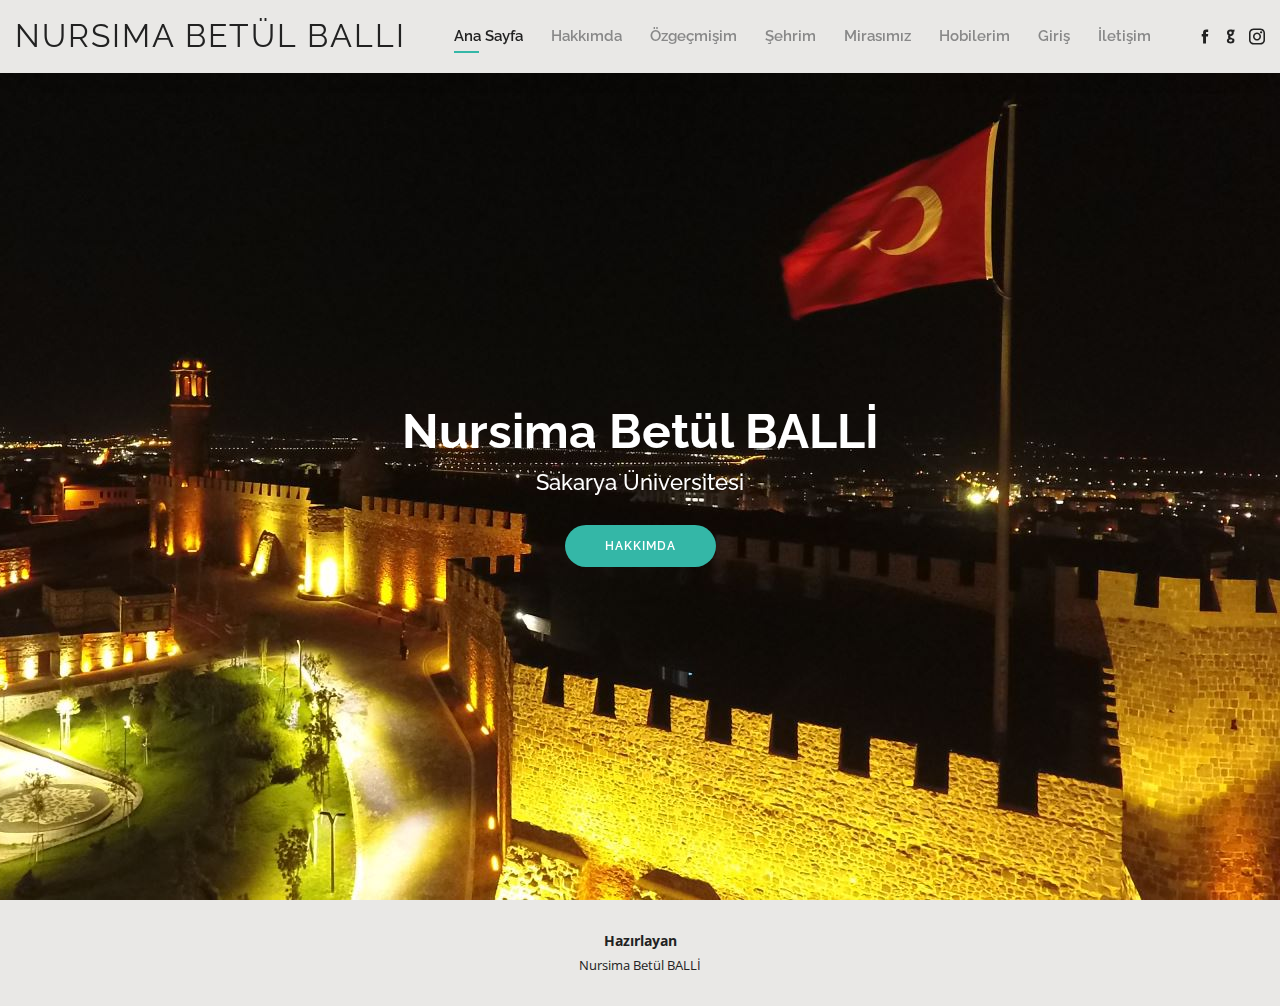
==== commit d7bdaa34: "Add files via upload" ====
--- a/index.html
+++ b/index.html
@@ -4,18 +4,15 @@
 <head>
   <meta charset="utf-8">
   <meta content="width=device-width, initial-scale=1.0" name="viewport">
+  <title>Nursima Betül Balli</title>
+  <meta content="Nursima Betül Balli kişisel web sitesi" name="description">
+  <meta content="nursima, Betül, nursima betül, balli, nursima betül balli" name="keywords">
+  <!-- Google Fonts -->
+  <link
+    href="https://fonts.googleapis.com/css?family=Open+Sans:300,300i,400,400i,600,600i,700,700i|Raleway:300,300i,400,400i,500,500i,600,600i,700,700i|Poppins:300,300i,400,400i,500,500i,600,600i,700,700i"
+    rel="stylesheet">
 
-  <title>Nursima Betül Balli</title>
-  <meta content="" name="description">
-  <meta content="" name="keywords">
-
-
-
-
-  <!-- Google Fonts -->
-  <link href="https://fonts.googleapis.com/css?family=Open+Sans:300,300i,400,400i,600,600i,700,700i|Raleway:300,300i,400,400i,500,500i,600,600i,700,700i|Poppins:300,300i,400,400i,500,500i,600,600i,700,700i" rel="stylesheet">
-
-  <!-- Vendor CSS Files -->
+  <!-- Bootstrap  CSS Files -->
   <link href="vendor/bootstrap/css/bootstrap.min.css" rel="stylesheet">
   <link href="vendor/icofont/icofont.min.css" rel="stylesheet">
   <link href="vendor/owl.carousel/owl.carousel.min.css" rel="stylesheet">
@@ -23,52 +20,51 @@
   <link href="vendor/venobox/venobox.css" rel="stylesheet">
   <link href="vendor/aos/aos.css" rel="stylesheet">
 
-  <!-- Template Main CSS File -->
+  <!--  Main CSS File -->
   <link href="css/style.css" rel="stylesheet">
 
 </head>
 
 <body>
 
-  <!-- ======= Header ======= -->
+  <!-- ======= menü  ======= -->
   <header id="header" class="fixed-top">
     <div class="container-fluid d-flex justify-content-between align-items-center">
-
       <h1 class="logo"><a href="index.html">Nursima Betül Balli</a></h1>
-      
-
       <nav class="nav-menu d-none d-lg-block">
         <ul>
           <li class="active"><a href="index.html">Ana Sayfa</a></li>
-          <li><a href="#">Hakkımda</a></li>
-          <li><a href="#">Şehrim</a></li>
-          <li><a href="#">Eğitim</a></li>
-          <li><a href="#">Mirasımız</a></li>
-          <li><a href="#">İletişim </a></li>
-          <li><a href="#">Giriş</a></li>
+          <li><a href="hakkimda.html">Hakkımda</a></li>
+          <li><a href="ozgecmisim.html">Özgeçmişim</a></li>
+          <li><a href="sehrim.html">Şehrim</a></li>
+          <li><a href="mirasimiz.html">Mirasımız</a></li>
+          <li><a href="hobilerim.html">Hobilerim</a></li>
+          <li><a href="giris.html">Giriş</a></li>
+          <li><a href="iletisim.html">İletişim </a></li>
         </ul>
-      </nav><!-- menu -->
+      </nav><!-- menu sonu-->
 
       <div class="header-social-links">
-    
+
         <a href="https://www.facebook.com/" class="facebook"><i class="icofont-facebook"></i></a>
         <a href="https://github.com/nursimaballi" class="github"><i class="icofont-github"></i></a>
         <a href="https://www.instagram.com/" class="instagram"> <i class="icofont-instagram"></i> </a>
-        
+
       </div>
 
     </div>
 
-  </header><!--  Header sonu -->
+  </header><!--  logo ve menü sonu -->
 
-  
+<!--  Ana sayfa  -->
   <section id="hero" class="d-flex align-items-center">
     <div class="container d-flex flex-column align-items-center" data-aos="zoom-in" data-aos-delay="100">
       <h1 style="color: white;">Nursima Betül BALLİ</h1>
       <h2 style="color: white;">Sakarya Üniversitesi</h2>
-      <a href="#" class="btn-about">Hakkımda</a>
+      <a href="hakkimda.html" class="btn-about">Hakkımda</a>
     </div>
   </section>
+<!--  Ana sayfa sonu -->
 
   <!-- ======= Footer ======= -->
   <footer id="footer">
@@ -76,13 +72,11 @@
       <div class="copyright"> <strong><span>Hazırlayan</span></strong>
       </div>
       <div class="credits">
-       Nursima Betül BALLİ</a>
+        Nursima Betül BALLİ</a>
       </div>
     </div>
   </footer><!--   Footer sonu -->
 
-  <div id="preloader"></div>
-  <a href="#" class="back-to-top"><i class="bx bx-up-arrow-alt"></i></a>
 
   <!-- Vendor JS -->
   <script src="vendor/jquery/jquery.min.js"></script>
--- a/css/style.css
+++ b/css/style.css
@@ -1102,7 +1102,7 @@
 }
 
 #footer:hover{
-  background-color: #18d26e;
+  background-color: #34b7a7;
   font-family: 'Times New Roman', Times, serif;
   font-style: italic;
 }
@@ -1114,6 +1114,6 @@
 }
 
 #footer .credits a {
-  color: #34b7a7;
+  color: #25bdabd1;
   font-family: Arial, Helvetica, sans-serif;
 }
